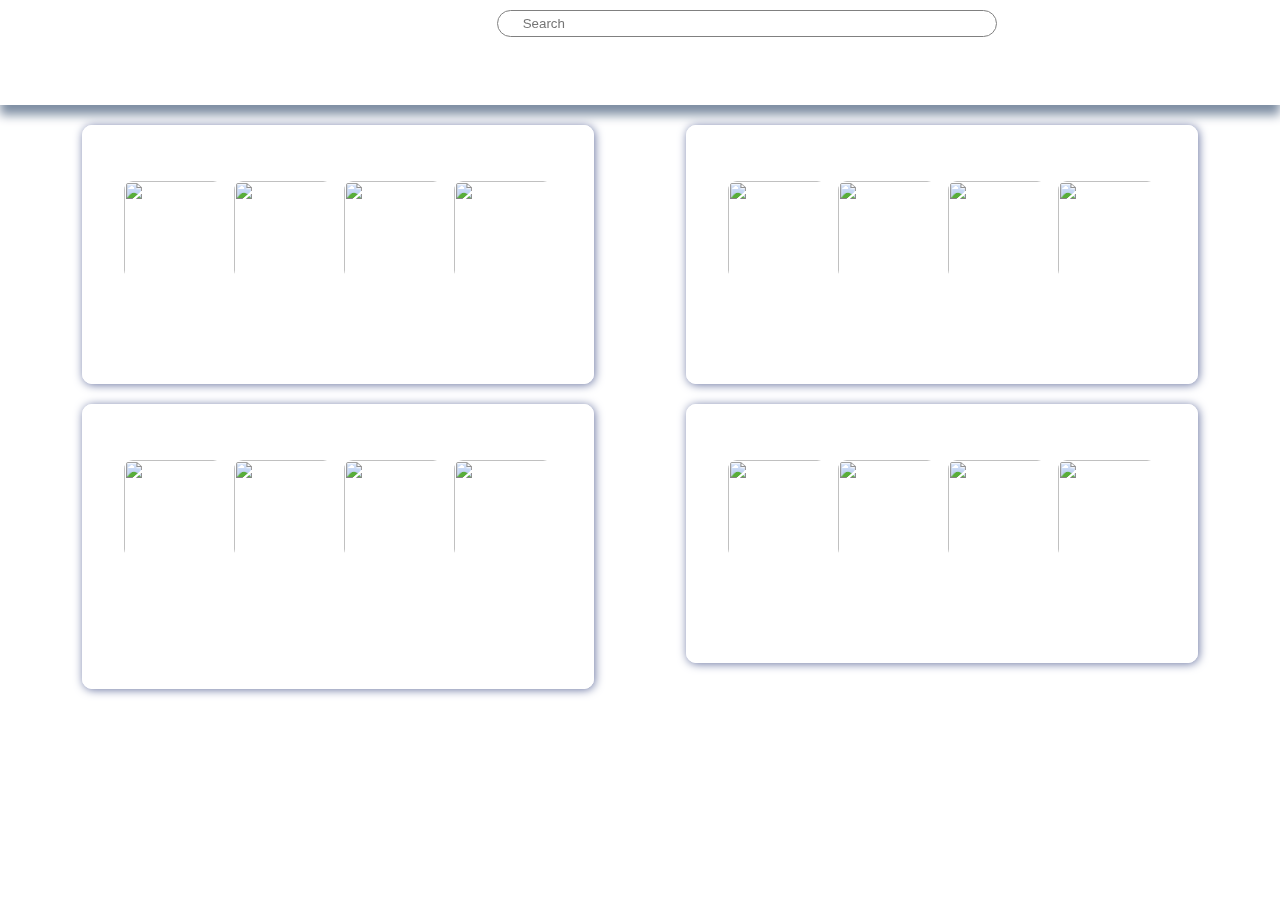
==== home.html @ 387b3560 "Add files via upload" ====
<!DOCTYPE html>
<html>
    <head>
        <meta charset="UTF-8">
        <meta name="viewport" content="width=device-width ,intial-scale=1.0">
        <title>company name</title>
        <link rel="stylesheet" href="home.css">
    </head>
    <body>
        <header>
            <div class="header">
                <div class="logo"><a href="">Company Name</a></div>
                <div class="search"><input type="search" placeholder="Search"><ion-icon class="sett" name="search"></ion-icon>
                </div>
                <div class="settings"><a href=""><ion-icon name="settings"></ion-icon></a></div>
            </div>
            <div class="hyber-links">
                <a href="">Cloth</a>
                <a href="">Sale</a>
                <a href="">Sports</a>
                <a href="">Technology</a>
            </div>
        </header>
        <div class="icons">
            <div class="clothbtn"><i class="fa-solid fa-shirt"></i></div>
            <div class="salebtn"> <i class="fa-solid fa-tag"></i></div>
            <div class="sportbtn"> <i class="fa-solid fa-dumbbell"></i></div>
            <div class="technobtn"><i class="fa-solid fa-mobile-button"></i></div>
        </div>
        <div class="boss">
            <div class="cloth1">
                <h3>Cloth</h3>
                <div class="cloth-photos">
                    <div class="img1"><img src="D:\yassin\coding\4code\img1.jpg" alt=""></div>
                    <div class="img2"><img src="D:\yassin\coding\4code\img2.jpg" alt=""></div>
                    <div class="img3"><img src="D:\yassin\coding\4code\img3.jpg" alt=""></div>
                    <div class="img4"><img src="D:\yassin\coding\4code\img4.jpg" alt=""></div>
                </div>
                <p>
                    This is Cloth section we have all type of Clothes and we dilever it in less than 24hours also you can follow us and know all cloth news from us.
                </p>
            </div>
            <div class="sale1">
                <h3>Sale</h3>
                <div class="cloth-photos">
                    <div class="img1"><img src="D:\yassin\coding\4code\img5.jpg" alt=""></div>
                    <div class="img2"><img src="D:\yassin\coding\4code\img6.jpg" alt=""></div>
                    <div class="img3"><img src="D:\yassin\coding\4code\img7.jpg" alt=""></div>
                    <div class="img4"><img src="D:\yassin\coding\4code\img8.jpg" alt=""></div>
                </div>
                <p>
                    This is Sales section we have so many Sales that doesn't end that reach up to 90% at everything also we have cash back up to 50%.
                </p>
            </div>
            <div class="sport1">
                <h3>Sports</h3>
                <div class="cloth-photos">
                    <div class="img1"><img src="D:\yassin\coding\4code\img9.jpg" alt=""></div>
                    <div class="img2"><img src="D:\yassin\coding\4code\img10.jpg" alt=""></div>
                    <div class="img3"><img src="D:\yassin\coding\4code\img11.jpg" alt=""></div>
                    <div class="img4"><img src="D:\yassin\coding\4code\img12.jpg" alt=""></div>
                </div>
                <p>
                    This is Sports section we have all sports equipment from shoes to dumbbell and more than that also you can follow us and know all sports news from us.
                </p>
            </div>
            <div class="techno1">
                <h3>Technology</h3>
                <div class="cloth-photos">
                    <div class="img1"><img src="D:\yassin\coding\4code\img13.jpg" alt=""></div>
                    <div class="img2"><img src="D:\yassin\coding\4code\img14.jpg" alt=""></div>
                    <div class="img3"><img src="D:\yassin\coding\4code\img15.jpg" alt=""></div>
                    <div class="img4"><img src="D:\yassin\coding\4code\img16.jpg" alt=""></div>
                </div>
                <p>
                    This is Tecnology section we have all diveces you want with the best price also you can follow us and know all Tecnology news from us.
                </p>
            </div>
        </div>
    </body>
    <script src="home.js"></script>
    <script type="module" src="https://unpkg.com/ionicons@7.1.0/dist/ionicons/ionicons.esm.js"></script>
<script nomodule src="https://unpkg.com/ionicons@7.1.0/dist/ionicons/ionicons.js"></script>
<link rel="stylesheet" href="https://cdnjs.cloudflare.com/ajax/libs/font-awesome/6.4.2/css/all.min.css" integrity="sha512-z3gLpd7yknf1YoNbCzqRKc4qyor8gaKU1qmn+CShxbuBusANI9QpRohGBreCFkKxLhei6S9CQXFEbbKuqLg0DA==" crossorigin="anonymous" referrerpolicy="no-referrer" />
</html>
---- home.css ----
*{
    margin: 0;
    padding: 0;
    box-sizing: border-box;
    font-family:'Open Sans' , sans-serif;
}
body{
height: 100vh;
background: url(D:/yassin/coding/4code/bg.jpg) no-repeat;
background-size: cover;
background-position: center;
background-attachment: fixed;
}
header{
display: flex;
flex-direction: column;
justify-content: space-evenly;
align-items: center;
background: transparent;
backdrop-filter: blur(15px);
box-shadow: 0 10px 10px rgb(126, 142, 163);
}
.header{
width:100%;
display: flex;
justify-content: space-between;
margin: 10px 15px 10px 15px;
}
a{
color: #fff;
text-decoration: none;
transition: .2s;
}
a:hover{
color: orange;
}
.header .logo{
font-size: 1.5rem;
font-weight: 700;
margin-top: 3px;
margin-left: 4.5rem;
}
.settings a{
font-size: 1.6rem;
font-weight: 500;
margin: 20px;
}
.search{
position: relative;
width: 500px;
}
.search input{
width: 100%;
padding: 5px 10px 5px 25px ;
border-radius: 20px;
border: 1px solid gray;
}
.search .sett{
position: absolute;
left: 10px;
top: 20%;
color: gray;
}
.hyber-links{
width: 100%;
display: flex;
justify-content: space-evenly;
align-items: center;
}
.hyber-links a{
font-size: 1.3rem;
font-weight: 500;
margin: 15px;
}
.boss{
    display: flex;
    flex-direction: row;
    justify-content: space-evenly;
    width: 100%;
}
.cloth-photos{
    width: 100%;
    height: fit-content;
    display: flex;
    flex-wrap: wrap;
    align-items: center;
    justify-content: center;
}
.cloth-photos img{
    width: 100px;
    height: 100px;
    margin: 5px;
}
.cloth-photos .img1 img{
    border: 1px solid #fff;
    border-radius: 10px 10px 0 10px;
}
.cloth-photos .img2 img{
    border: 1px solid #fff;
    border-radius: 10px 10px 10px 0;
}
.cloth-photos .img3 img{
    border: 1px solid #fff;
    border-radius: 10px 0 10px 10px;
}
.cloth-photos .img4 img{
    border: 1px solid #fff;
    border-radius: 0 10px 10px 10px;
}
.cloth1{
    border: 1px solid#fff;
    width: 20%;
    height: 453px;
    margin: 20px 10px 0 10px;
    background: transparent;
    backdrop-filter: blur(15px);
    border-radius: 10px;
    overflow: hidden;
    box-shadow: 1px 1px 10px rgb(107, 118, 162);
    transition: height .5s cubic-bezier(0.175, 0.885, 0.32, 1.275);
}
.cloth1.open{
    height: 460px;
}

.sale1{
    border: 1px solid#fff;
    width: 20%;
    margin: 20px 10px 0 10px;
    background: transparent;
    backdrop-filter: blur(15px);
    border-radius: 10px;
    box-shadow: 1px 1px 10px rgb(107, 118, 162);
    transition: height .5s cubic-bezier(0.175, 0.885, 0.32, 1.275);
    overflow: hidden;
}
.sale1.open{
    height: 460px;
}
.sport1{
    border: 1px solid#fff;
    width: 20%;
    margin: 20px 10px 0 10px;
    background: transparent;
    backdrop-filter: blur(15px);
    border-radius: 10px;
    box-shadow: 1px 1px 10px rgb(107, 118, 162);
     transition: height .5s cubic-bezier(0.175, 0.885, 0.32, 1.275);
     overflow: hidden;
}
.sport1.open{
height: 460px;
}
.techno1{
    border: 1px solid#fff;
    width: 20%;
    margin: 20px 10px 0 10px;
    background: transparent;
    backdrop-filter: blur(15px);
    border-radius: 10px;
    box-shadow: 1px 1px 10px rgb(107, 118, 162);
    transition: height .5s cubic-bezier(0.175, 0.885, 0.32, 1.275);
    overflow: hidden;
}
.techno1.open{
height: 460px;
}
.cloth1 h3{
    color: #fff;
    font-size: 1.6rem;
    font-weight: 600;
    text-align: center;
    margin: 10px;
}
.cloth1 p{
    font-size: 1.4rem;
    font-weight: 500;
    color: #fff;
    margin: 10px;
}
.sale1 h3{
    color: #fff;
    font-size: 1.6rem;
    font-weight: 600;
    text-align: center;
    margin: 10px;
}
.sale1 p{
    font-size: 1.4rem;
    font-weight: 500;
    color: #fff;
    margin: 10px;
}
.sport1 h3{
    color: #fff;
    font-size: 1.6rem;
    font-weight: 600;
    text-align: center;
    margin: 10px;
}
.sport1 p{
    font-size: 1.4rem;
    font-weight: 500;
    color: #fff;
    margin: 10px;
}
.techno1 h3{
    color: #fff;
    font-size: 1.6rem;
    font-weight: 600;
    text-align: center;
    margin: 10px;
}
.techno1 p{
    font-size: 1.4rem;
    font-weight: 500;
    color: #fff;
    margin: 10px;
}
.icons{
    display: flex;
    justify-content: space-evenly;
    align-items: center;
    width: 100%;
    margin-top: 15px;
    display: none;
}
.icons i{
    color: #fff;
    cursor: pointer;
    font-size: 1.6rem;
    transition: .3s;
}
.icons i:hover{
    scale: 1.2;
    color: orange;
}
.icons i:active{
    scale: 1;
}
@media (max-width:1350px){
    .boss{
        display: flex;
        flex-direction:row;
        flex-wrap: wrap;
        width: 100%;
    }
    .cloth1,
    .sale1,
    .sport1,
    .techno1{
        width: 40%;
        height: fit-content;
    }
    .cloth-photos .img1 img{
        border: 1px solid #fff;
        border-radius: 10px;
    }
    .cloth-photos .img2 img{
        border: 1px solid #fff;
        border-radius: 10px ;
    }
    .cloth-photos .img3 img{
        border: 1px solid #fff;
        border-radius: 10px;
    }
    .cloth-photos .img4 img{
        border: 1px solid #fff;
        border-radius: 10px;
    }
}
@media(max-width:1000px){
    .boss{
        display: flex;
        flex-direction: column;
    }
    .cloth1,
    .sale1,
    .sport1,
    .techno1{
        width: unset;
        height: fit-content;
    }
}
@media(max-width:430px){
    .boss{
        display: flex;
        align-items: center;
        justify-content: center;
    }
    .cloth1,
    .sale1,
    .sport1,
    .techno1{
        width: 300px;
        height: 0;
        border: none;
        margin-top: 0;
    }
    .cloth1.open,
    .sale1.open,
    .sport1.open,
    .techno1.open{
        width: unset;
        border: 1px solid #fff;
    }
    .icons{
        display: block;
        width: 100%;
        display: flex;
        justify-content: space-evenly;
        align-items: center;

    }
}
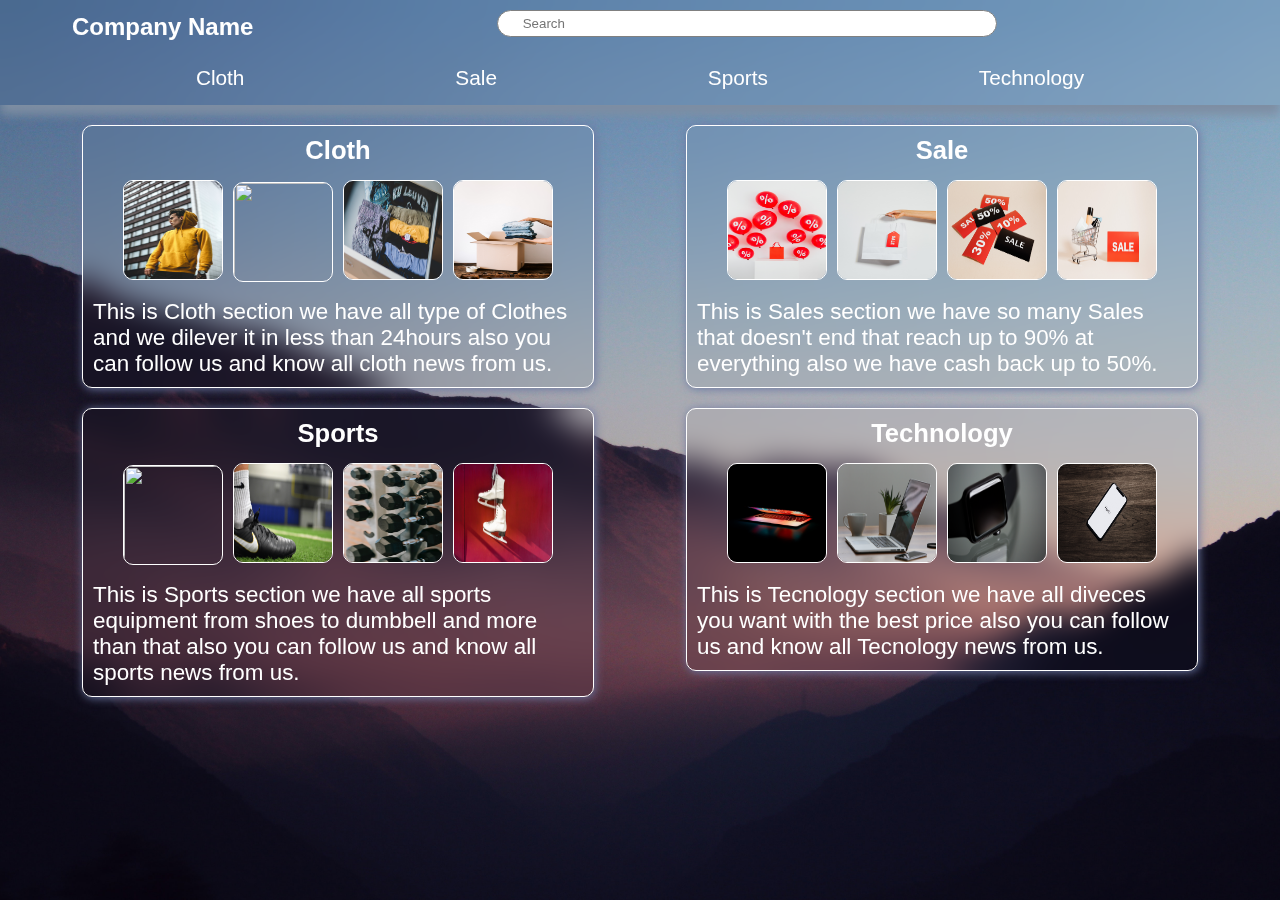
==== commit 0ccb259a: "Update home.html" ====
--- a/home.html
+++ b/home.html
@@ -31,10 +31,10 @@
             <div class="cloth1">
                 <h3>Cloth</h3>
                 <div class="cloth-photos">
-                    <div class="img1"><img src="D:\yassin\coding\4code\img1.jpg" alt=""></div>
-                    <div class="img2"><img src="D:\yassin\coding\4code\img2.jpg" alt=""></div>
-                    <div class="img3"><img src="D:\yassin\coding\4code\img3.jpg" alt=""></div>
-                    <div class="img4"><img src="D:\yassin\coding\4code\img4.jpg" alt=""></div>
+                    <div class="img1"><img src="img1.jpg" alt=""></div>
+                    <div class="img2"><img src="img2.jpg" alt=""></div>
+                    <div class="img3"><img src="img3.jpg" alt=""></div>
+                    <div class="img4"><img src="img4.jpg" alt=""></div>
                 </div>
                 <p>
                     This is Cloth section we have all type of Clothes and we dilever it in less than 24hours also you can follow us and know all cloth news from us.
@@ -43,10 +43,10 @@
             <div class="sale1">
                 <h3>Sale</h3>
                 <div class="cloth-photos">
-                    <div class="img1"><img src="D:\yassin\coding\4code\img5.jpg" alt=""></div>
-                    <div class="img2"><img src="D:\yassin\coding\4code\img6.jpg" alt=""></div>
-                    <div class="img3"><img src="D:\yassin\coding\4code\img7.jpg" alt=""></div>
-                    <div class="img4"><img src="D:\yassin\coding\4code\img8.jpg" alt=""></div>
+                    <div class="img1"><img src="img5.jpg" alt=""></div>
+                    <div class="img2"><img src="img6.jpg" alt=""></div>
+                    <div class="img3"><img src="img7.jpg" alt=""></div>
+                    <div class="img4"><img src="img8.jpg" alt=""></div>
                 </div>
                 <p>
                     This is Sales section we have so many Sales that doesn't end that reach up to 90% at everything also we have cash back up to 50%.
@@ -55,10 +55,10 @@
             <div class="sport1">
                 <h3>Sports</h3>
                 <div class="cloth-photos">
-                    <div class="img1"><img src="D:\yassin\coding\4code\img9.jpg" alt=""></div>
-                    <div class="img2"><img src="D:\yassin\coding\4code\img10.jpg" alt=""></div>
-                    <div class="img3"><img src="D:\yassin\coding\4code\img11.jpg" alt=""></div>
-                    <div class="img4"><img src="D:\yassin\coding\4code\img12.jpg" alt=""></div>
+                    <div class="img1"><img src="img9.jpg" alt=""></div>
+                    <div class="img2"><img src="img10.jpg" alt=""></div>
+                    <div class="img3"><img src="img11.jpg" alt=""></div>
+                    <div class="img4"><img src="img12.jpg" alt=""></div>
                 </div>
                 <p>
                     This is Sports section we have all sports equipment from shoes to dumbbell and more than that also you can follow us and know all sports news from us.
@@ -67,10 +67,10 @@
             <div class="techno1">
                 <h3>Technology</h3>
                 <div class="cloth-photos">
-                    <div class="img1"><img src="D:\yassin\coding\4code\img13.jpg" alt=""></div>
-                    <div class="img2"><img src="D:\yassin\coding\4code\img14.jpg" alt=""></div>
-                    <div class="img3"><img src="D:\yassin\coding\4code\img15.jpg" alt=""></div>
-                    <div class="img4"><img src="D:\yassin\coding\4code\img16.jpg" alt=""></div>
+                    <div class="img1"><img src="img13.jpg" alt=""></div>
+                    <div class="img2"><img src="img14.jpg" alt=""></div>
+                    <div class="img3"><img src="img15.jpg" alt=""></div>
+                    <div class="img4"><img src="img16.jpg" alt=""></div>
                 </div>
                 <p>
                     This is Tecnology section we have all diveces you want with the best price also you can follow us and know all Tecnology news from us.
@@ -82,4 +82,4 @@
     <script type="module" src="https://unpkg.com/ionicons@7.1.0/dist/ionicons/ionicons.esm.js"></script>
 <script nomodule src="https://unpkg.com/ionicons@7.1.0/dist/ionicons/ionicons.js"></script>
 <link rel="stylesheet" href="https://cdnjs.cloudflare.com/ajax/libs/font-awesome/6.4.2/css/all.min.css" integrity="sha512-z3gLpd7yknf1YoNbCzqRKc4qyor8gaKU1qmn+CShxbuBusANI9QpRohGBreCFkKxLhei6S9CQXFEbbKuqLg0DA==" crossorigin="anonymous" referrerpolicy="no-referrer" />
-</html>+</html>
--- a/home.css
+++ b/home.css
@@ -6,7 +6,7 @@
 }
 body{
 height: 100vh;
-background: url(D:/yassin/coding/4code/bg.jpg) no-repeat;
+background: url(bg.jpg) no-repeat;
 background-size: cover;
 background-position: center;
 background-attachment: fixed;
@@ -312,4 +312,4 @@
         align-items: center;
 
     }
-}+}
